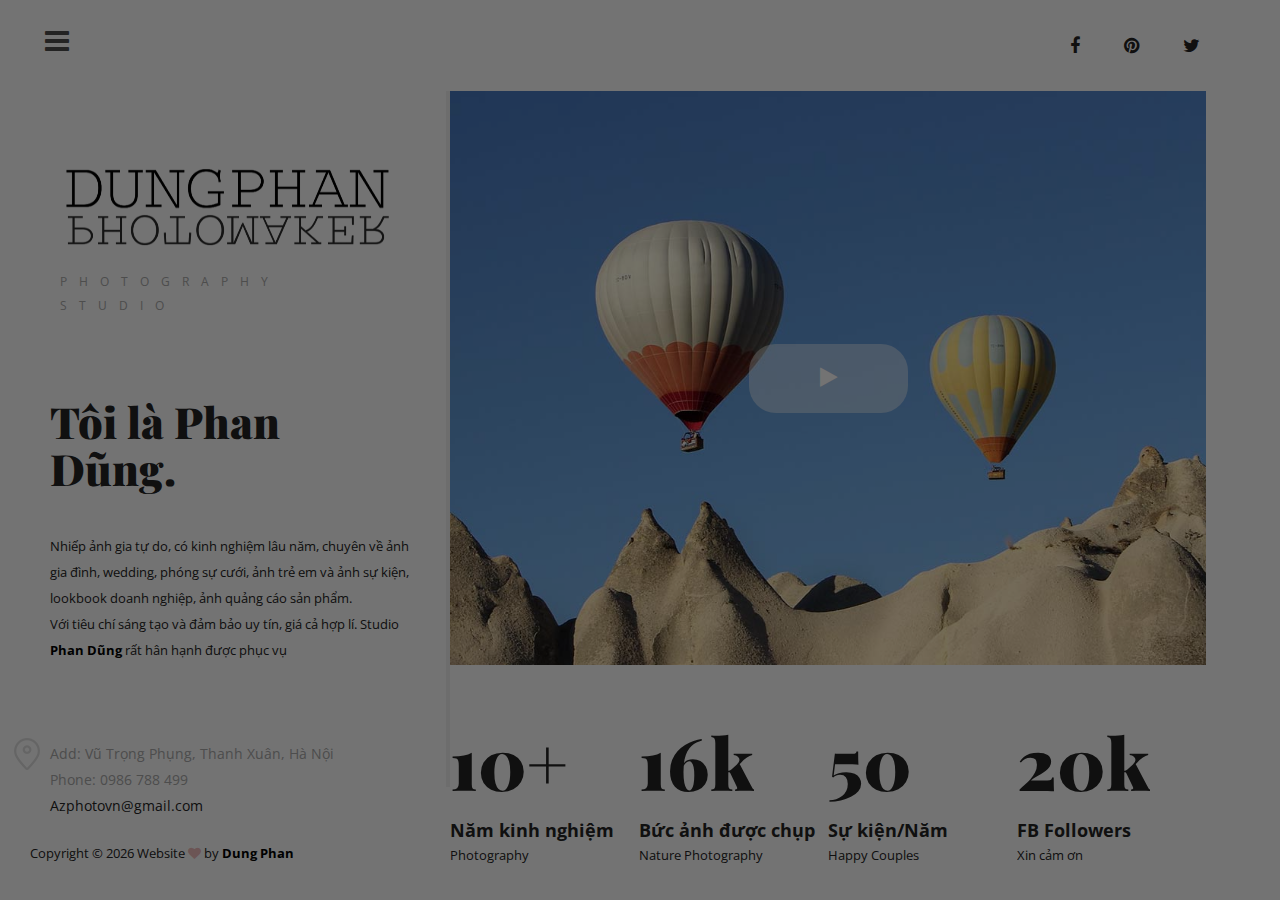
==== about.html @ d3dc82b0 "convert DungPhan WP to Static Web" ====
<!DOCTYPE html>
<html lang="zxx">

<head>
    <title>DUNG PHAN - PHOTOGRAPHY STUDIO</title>
    <meta charset="UTF-8">
    <meta name="description" content="Nissa Photography studio html template">
    <meta name="keywords" content="industry, html">
    <meta name="viewport" content="width=device-width, initial-scale=1.0">

    <!-- Favicon -->
    <link href="img/favicon.ico" rel="shortcut icon" />

    <!-- Google font -->
    <link href="https://fonts.googleapis.com/css?family=Open+Sans:300,300i,400,400i,600,600i,700,700i&display=swap" rel="stylesheet">
    <link href="https://fonts.googleapis.com/css?family=Playfair+Display:400,900&display=swap" rel="stylesheet">

    <!-- Stylesheets -->
    <link rel="stylesheet" href="css/bootstrap.min.css" />
    <link rel="stylesheet" href="css/font-awesome.min.css" />
    <link rel="stylesheet" href="css/magnific-popup.css" />
    <link rel="stylesheet" href="css/owl.carousel.min.css" />

    <!-- Main Stylesheets -->
    <link rel="stylesheet" href="css/style.css" />


    <!--[if lt IE 9]>
		<script src="https://oss.maxcdn.com/html5shiv/3.7.2/html5shiv.min.js"></script>
		<script src="https://oss.maxcdn.com/respond/1.4.2/respond.min.js"></script>
	<![endif]-->

</head>

<body>
    <!-- Page Preloder -->
    <div id="preloder">
        <div class="loader"></div>
    </div>

    <!-- Main section start -->
    <div class="main-site-warp">
        <div class="site-menu-warp">
            <div class="close-menu">x</div>
            <!-- Main menu -->
            <ul class="site-menu">
                <li><a href="index.html" class="active">Trang chủ</a></li>
                <li><a href="about.html">Giới thiệu</a></li>
                <li><a href="portfolio.html">Thư viện ảnh</a></li>
                <li><a href="blog.html">Blog</a></li>
                <li><a href="contact.html">Liên hệ</a></li>
                <!-- <li><a href="elements.html">Elements</a></li> -->
            </ul>
            <div class="menu-social">
                <a href="https://www.facebook.com/phandungphotography" target="_blank"><i class="fa fa-facebook"></i></a>
                <a href=""><i class="fa fa-pinterest"></i></a>
                <a href=""><i class="fa fa-twitter"></i></a>
                <!-- <a href=""><i class="fa fa-dribbble"></i></a> -->
                <!-- <a href=""><i class="fa fa-behance"></i></a> -->
            </div>
        </div>
        <header class="header-section">
            <div class="nav-switch">
                <i class="fa fa-bars"></i>
            </div>
            <div class="header-social">
                <a href="https://www.facebook.com/phandungphotography" target="_blank"><i class="fa fa-facebook"></i></a>
                <a href=""><i class="fa fa-pinterest"></i></a>
                <a href=""><i class="fa fa-twitter"></i></a>
                <!-- <a href=""><i class="fa fa-dribbble"></i></a> -->
                <!-- <a href=""><i class="fa fa-behance"></i></a> -->
            </div>
        </header>
        <div class="site-content-warp">
            <!-- Left Side section -->
            <div class="main-sidebar">
                <div class="mb-warp">
                    <a href="index.html" class="site-logo">
                        <!-- <h2>DŨNG</h2> -->
                        <img src="img/logo.png" alt="#">

                        <p>Photography Studio</p>
                    </a>
                    <div class="about-info">
                        <h2>Tôi là Phan Dũng.</h2>
                        <p>Nhiếp ảnh gia tự do, có kinh nghiệm lâu năm, chuyên về ảnh gia đình, wedding, phóng sự cưới, ảnh trẻ em và ảnh sự kiện, lookbook doanh nghiệp, ảnh quảng cáo sản phẩm. </br>Với tiêu chí sáng tạo và đảm bảo uy tín, giá cả hợp lí.
                            Studio
                            <a href="#"><strong style="color: black;">Phan Dũng</strong></a> rất hân hạnh được phục vụ </p>
                    </div>
                    <ul class="contact-info">
                        <li>Add: Vũ Trọng Phụng, Thanh Xuân, Hà Nội</li>
                        <li>Phone: 0986 788 499</li>
                        <li><a href="Azphotovn@gmail.com">Azphotovn@gmail.com</a></li>
                    </ul>
                    <a href="./portfolio.html" class="site-btn">Bộ sưu tập<img src="img/arrow-right.png" alt=""></a>
                </div>
            </div>
            <!-- Left Side section end -->
            <!-- Page start -->
            <div class="page-section about-page">
                <div class="about-section">
                    <div class="video-section set-bg" data-setbg="img/about-bg.jpg">
                        <a href="https://www.facebook.com/phandungphotography/videos/vb.100001572651744/2602571273138602/?type=3" class="video-play-btn video-popup"><i class="fa fa-play"></i></a>
                    </div>
                    <div class="row m-0 milestones">
                        <div class="col-lg-3 col-sm-6 p-0">
                            <div class="milestone">
                                <h2>10+</h2>
                                <div class="milestone-info">
                                    <h5>Năm kinh nghiệm</h5>
                                    <p>Photography</p>
                                </div>
                            </div>
                        </div>
                        <div class="col-lg-3 col-sm-6 p-0">
                            <div class="milestone">
                                <h2>16k</h2>
                                <div class="milestone-info">
                                    <h5>Bức ảnh được chụp</h5>
                                    <p>Nature Photography</p>
                                </div>
                            </div>
                        </div>
                        <div class="col-lg-3 col-sm-6 p-0">
                            <div class="milestone">
                                <h2>50</h2>
                                <div class="milestone-info">
                                    <h5>Sự kiện/Năm</h5>
                                    <p>Happy Couples</p>
                                </div>
                            </div>
                        </div>
                        <div class="col-lg-3 col-sm-6 p-0">
                            <div class="milestone">
                                <h2>20k</h2>
                                <div class="milestone-info">
                                    <h5>FB Followers</h5>
                                    <p>Xin cảm ơn</p>
                                </div>
                            </div>
                        </div>
                    </div>
                </div>
            </div>
            <!-- Page end -->
        </div>
        <div class="copyright">
            <p>
                <!-- Link back to Colorlib can't be removed. Template is licensed under CC BY 3.0. -->
                Copyright &copy;
                <script>
                    document.write(new Date().getFullYear());
                </script> Website <i class="fa fa-heart" aria-hidden="true"></i> by <a href="https://www.facebook.com/phandungphotography" target="_blank" style="color: black; text-decoration: none; font-weight: bold;">Dung Phan</a>
                <!-- Link back to Colorlib can't be removed. Template is licensed under CC BY 3.0. -->
            </p>
        </div>
    </div>
    <!-- Main section end -->

    <!--====== Javascripts & Jquery ======-->
    <script src="js/jquery-3.2.1.min.js"></script>
    <script src="js/bootstrap.min.js"></script>
    <script src="js/owl.carousel.min.js"></script>
    <script src="js/jquery.nicescroll.min.js"></script>
    <script src="js/circle-progress.min.js"></script>
    <script src="js/jquery.magnific-popup.min.js"></script>
    <script src="js/main.js"></script>

</body>

</html>
---- css/style.css ----
/* ==================================
-------------------------------------
  NISSA - PHOTOGRAPHY STUDIO TEMPLATE
  Version: 1.0
 ------------------------------------
 ====================================*/


/*----------------------------------------*/


/* Template default CSS
/*----------------------------------------*/

html,
body {
    height: 100%;
    font-family: "Open Sans", sans-serif;
    -webkit-font-smoothing: antialiased;
    /* font-smoothing: antialiased; */
}

h1,
h2,
h3,
h4,
h5,
h6 {
    margin: 0;
    color: #242424;
    font-weight: 700;
}

h1 {
    font-size: 70px;
}

h2 {
    font-size: 36px;
}

h3 {
    font-size: 30px;
}

h4 {
    font-size: 24px;
}

h5 {
    font-size: 18px;
}

h6 {
    font-size: 16px;
}

p {
    font-size: 13px;
    color: #242424;
    line-height: 2;
}

img {
    max-width: 100%;
}

input:focus,
select:focus,
button:focus,
textarea:focus {
    outline: none;
}

a:hover,
a:focus {
    text-decoration: none;
    outline: none;
}

ul,
ol {
    padding: 0;
    margin: 0;
}


/*---------------------
Helper CSS
 -----------------------*/

.section-title {
    text-align: center;
}

.section-title h2 {
    font-size: 36px;
}

.set-bg {
    background-repeat: no-repeat;
    background-size: cover;
    background-position: top center;
}

.spad {
    padding-top: 105px;
    padding-bottom: 105px;
}

.text-white h1,
.text-white h2,
.text-white h3,
.text-white h4,
.text-white h5,
.text-white h6,
.text-white p,
.text-white span,
.text-white li,
.text-white a {
    color: #fff;
}


/*---------------------
Commom elements
 -----------------------*/

.elements-section {
    padding-right: 30px;
    height: 100%;
}

.element {
    margin-bottom: 70px;
}

.element .el-title {
    margin-bottom: 40px;
}

.element .container {
    margin-left: -15px;
}


/* buttons */

.site-btn {
    display: inline-block;
    font-size: 14px;
    font-weight: 700;
    min-width: 167px;
    padding: 19px 35px;
    text-transform: uppercase;
    color: #242424;
    line-height: 1;
    cursor: pointer;
    text-align: center;
    border: 2px solid #e1e1e1;
    background: transparent;
}

.site-btn:hover {
    color: #242424;
}

.site-btn img {
    margin-left: 15px;
}

.site-btn.sb-solid {
    background: #242424;
    border-color: #242424;
    color: #fff;
}

.site-btn.sb-solid:hover {
    color: #fff;
}

.site-btn.sb-dark {
    border-color: #242424;
}


/* Preloder */

#preloder {
    position: fixed;
    width: 100%;
    height: 100%;
    top: 0;
    left: 0;
    z-index: 999999;
    background: #000;
}

.loader {
    width: 40px;
    height: 40px;
    position: absolute;
    top: 50%;
    left: 50%;
    margin-top: -13px;
    margin-left: -13px;
    border-radius: 60px;
    animation: loader 0.8s linear infinite;
    -webkit-animation: loader 0.8s linear infinite;
}

@keyframes loader {
    0% {
        -webkit-transform: rotate(0deg);
        transform: rotate(0deg);
        border: 4px solid #f44336;
        border-left-color: transparent;
    }
    50% {
        -webkit-transform: rotate(180deg);
        transform: rotate(180deg);
        border: 4px solid #673ab7;
        border-left-color: transparent;
    }
    100% {
        -webkit-transform: rotate(360deg);
        transform: rotate(360deg);
        border: 4px solid #f44336;
        border-left-color: transparent;
    }
}

@-webkit-keyframes loader {
    0% {
        -webkit-transform: rotate(0deg);
        border: 4px solid #f44336;
        border-left-color: transparent;
    }
    50% {
        -webkit-transform: rotate(180deg);
        border: 4px solid #673ab7;
        border-left-color: transparent;
    }
    100% {
        -webkit-transform: rotate(360deg);
        border: 4px solid #f44336;
        border-left-color: transparent;
    }
}


/* Accordion */

.accordion-area .panel {
    margin-bottom: 19px;
}

.accordion-area .panel-header.active .panel-link {
    color: #fff;
    background-color: #242424;
    border-color: #000;
}

.accordion-area .panel-header.active .panel-link.collapsed {
    color: #242424;
    background-color: transparent;
    border-color: #e1e1e1;
}

.accordion-area .panel-link:after {
    content: "";
    position: absolute;
    width: 20px;
    height: 10px;
    right: 19px;
    top: 50%;
    margin-top: -5px;
    margin-left: -4px;
    background-image: url("../img/arrow-down.png");
    background-repeat: no-repeat;
    -webkit-transform: rotate(0deg);
    transform: rotate(0deg);
    -webkit-transition: all 0.3s;
    transition: all 0.3s;
}

.accordion-area .panel-header.active .panel-link:after {
    -webkit-transform: rotate(180deg);
    transform: rotate(180deg);
}

.accordion-area .panel-header.active .panel-link.collapsed:after {
    -webkit-transform: rotate(0deg);
    transform: rotate(0deg);
}

.accordion-area .panel-link {
    text-align: left;
    background-color: transparent;
    position: relative;
    width: 100%;
    padding: 17px 40px;
    padding-left: 30px;
    font-size: 14px;
    text-transform: uppercase;
    color: #212121;
    font-weight: 700;
    line-height: 1.3;
    cursor: pointer;
    display: block;
    border: 2px solid #e1e1e1;
    -webkit-transition: all 0.4s ease-out 0s;
    transition: all 0.4s ease-out 0s;
}

.accordion-area .panel-body p {
    margin-bottom: 0;
    padding-top: 20px;
}

.accordion-area .panel-body {
    padding: 0 5px;
}


/* Tab */

.tab-element .nav-tabs {
    border-bottom: none;
    margin-bottom: 25px;
}

.tab-element .nav-item {
    margin-right: 10px;
    margin-bottom: 10px;
}

.tab-element .nav-tabs .nav-link {
    border: 2px solid #e1e1e1;
    text-align: left;
    background-color: transparent;
    border-radius: 0;
    position: relative;
    width: 100%;
    padding: 17px 30px;
    font-size: 14px;
    text-transform: uppercase;
    color: #323232;
    font-weight: 700;
    line-height: 1.3;
    cursor: pointer;
}

.tab-element .nav-tabs .nav-item:last-child {
    margin-right: 0;
}

.tab-element .nav-tabs .nav-link.active {
    background: #242424;
    color: #fff;
    border-color: #242424;
}

.tab-element .tab-pane p {
    margin-bottom: 0;
}


/* circle progress  */

.circle-item-warp {
    margin-bottom: 30px;
    overflow: hidden;
}

.circle-progress {
    float: left;
    margin-right: 10px;
}

.circle-progress canvas {
    -webkit-transform: rotate(90deg);
    transform: rotate(90deg);
}

.circle-progress .circle-warp {
    float: left;
    margin-right: 20px;
}

.circle-progress h2 {
    padding-bottom: 18px;
    overflow: hidden;
    font-size: 72px;
    font-family: "Playfair Display", serif;
    line-height: 1;
    font-weight: 900;
    position: relative;
}

.circle-progress h2 span {
    font-size: 40px;
    position: relative;
    top: -30px;
}

.circle-progress-text {
    padding-top: 15px;
}

.circle-progress-text h5 {
    font-weight: 700;
}

.circle-progress-text p {
    margin-bottom: 0;
    color: #828282;
}


/* Icons box  */

.icon-box {
    margin-bottom: 30px;
}

.icon-box .ib-head {
    overflow: hidden;
    display: block;
    margin-bottom: 20px;
}

.icon-box .ib-icon {
    float: left;
    width: 64px;
}

.icon-box h5 {
    padding-top: 5px;
    overflow: hidden;
}


/*------------------
Main Site warp
 ---------------------*/

.main-site-warp {
    height: 100%;
    width: 100%;
    position: relative;
}

.main-site-warp.push-side {
    overflow: hidden;
}

.main-site-warp.push-side .header-section {
    -webkit-transform: translateX(614px);
    transform: translateX(614px);
}

.main-site-warp.push-side .site-content-warp {
    -webkit-transform: translateX(614px);
    transform: translateX(614px);
}

.main-site-warp.push-side .site-menu-warp {
    left: 0;
}

.main-site-warp.push-side .nav-switch {
    opacity: 0;
    visibility: hidden;
}

body.push-side {
    overflow: hidden;
}

body.push-side .nicescroll-rails.nicescroll-rails-hr,
body.push-side #ascrail2000-hr {
    -webkit-transform: translateX(614px);
    transform: translateX(614px);
    -webkit-transition: all 0.4s;
    transition: all 0.4s;
}

.site-menu-warp {
    position: fixed;
    width: 614px;
    height: 100%;
    left: -620px;
    top: 0;
    background: #242424;
    overflow-y: auto;
    z-index: 9999;
    -webkit-transition: all 0.4s;
    transition: all 0.4s;
}

.close-menu {
    font-size: 30px;
    color: #fff;
    margin-left: 48px;
    padding-top: 32px;
    cursor: pointer;
}

.site-menu {
    list-style: none;
    padding-left: 185px;
    padding-top: 160px;
}

.site-menu li {
    display: block;
}

.site-menu li a {
    display: block;
    font-size: 30px;
    color: #fff;
    padding-bottom: 5px;
    margin-bottom: 20px;
    position: relative;
}

.site-menu li a:after {
    position: absolute;
    content: "";
    width: 0;
    height: 3px;
    left: 0;
    bottom: 0;
    background: #fff;
    -webkit-transition: 0.3s;
    transition: 0.3s;
}

.site-menu li a:hover:after,
.site-menu li a.active:after {
    width: 30px;
}

.menu-social {
    padding-left: 185px;
    padding-top: 50px;
}

.menu-social a {
    display: inline-block;
    color: #fff;
    font-size: 18px;
    margin-right: 30px;
    padding: 5px;
    margin-bottom: 20px;
}


/* Header section */

.header-section {
    position: absolute;
    width: 100%;
    top: 0;
    left: 0;
    overflow: hidden;
    padding: 27px 45px;
    z-index: 999;
    background: #fff;
    -webkit-transform: translateX(0);
    transform: translateX(0);
    -webkit-transition: all 0.4s;
    transition: all 0.4s;
}

.nav-switch {
    float: left;
    font-size: 28px;
    color: #4e4e4e;
    line-height: 0;
    cursor: pointer;
    opacity: 1;
    -webkit-transition: all 0.4s;
    transition: all 0.4s;
}

.header-social {
    float: right;
}

.header-social a {
    display: inline-block;
    color: #242424;
    font-size: 18px;
    margin-right: 30px;
    padding: 5px;
}

.site-content-warp {
    position: relative;
    height: 100%;
    padding-top: 91px;
    padding-left: 614px;
    -webkit-transform: translateX(0);
    transform: translateX(0);
    -webkit-transition: all 0.4s;
    transition: all 0.4s;
}


/* Left Side section */

.main-sidebar {
    position: absolute;
    width: 614px;
    height: 100%;
    left: 0;
    top: 0;
    z-index: 99;
}

.main-sidebar .mb-warp {
    padding: 151px 95px 100px 145px;
}

.site-logo {
    display: block;
    margin-bottom: 80px;
}

.site-logo h2 {
    font-size: 100px;
    line-height: 100px;
    text-transform: uppercase;
    font-weight: 400;
    letter-spacing: 18px;
}

.site-logo p {
    font-size: 12px;
    text-transform: uppercase;
    color: #aaaaaa;
    letter-spacing: 12px;
    padding-left: 10px;
    margin-bottom: 0;
}

.about-info {
    margin-bottom: 80px;
}

.about-info h2 {
    font-weight: 900;
    font-size: 43px;
    margin-bottom: 40px;
    line-height: 1.1;
    font-family: "Playfair Display", serif;
}

.site-logo img {
    height: 200px;
    margin-left: -5px;
    margin-bottom: -40px;
}

.contact-info {
    list-style: none;
    margin-bottom: 65px;
    position: relative;
}

.contact-info:after {
    position: absolute;
    content: "";
    width: 26px;
    height: 32px;
    left: -36px;
    top: -5px;
    background: url("../img/icons/place.png") no-repeat;
}

.contact-info li {
    font-size: 14px;
    color: #aaaaaa;
    margin-bottom: 5px;
}

.contact-info li a {
    color: #242424;
}

.copyright {
    font-size: 13px;
    color: rgba(130, 130, 130, 0.29);
    position: fixed;
    height: 80px;
    width: 614px;
    left: 0;
    bottom: 0;
    background: #fff;
    padding-left: 145px;
    padding-top: 20px;
}

.copyright a {
    color: rgba(130, 130, 130, 0.29);
    text-decoration: underline;
}

.copyright i {
    color: rgba(204, 17, 17, 0.29);
}


/*------------------
Hero section
 ---------------------*/

.hero-track {
    padding-bottom: 50px;
    overflow: hidden;
}

.hs-item {
    height: 750px;
    float: left;
    margin-right: 50px;
    position: relative;
}

.hs-item:last-child {
    margin-right: 0;
}

.hs-item .hs-info {
    position: absolute;
    left: 0;
    bottom: 0;
    width: 221px;
    padding: 44px 0 10px 0;
    background: #fff;
    z-index: 1;
}

.hs-item .hs-info p {
    margin-bottom: 5px;
}

.nicescroll-rails.nicescroll-rails-hr,
#ascrail2000-hr {
    max-width: calc(100% - 717px);
    overflow: hidden;
}


/* --------------
 =================
Other pages
 =================
 -----------------*/

.page-section {
    height: 100%;
}


/* ----------------
About Page
 ---------------------*/

.about-section {
    height: 100%;
    padding-right: 74px;
}

.video-section {
    height: calc(100% - 235px);
    margin-bottom: 30px;
    display: -webkit-box;
    display: -ms-flexbox;
    display: flex;
    -webkit-box-align: center;
    -ms-flex-align: center;
    align-items: center;
    -webkit-box-pack: center;
    -ms-flex-pack: center;
    justify-content: center;
}

.video-play-btn {
    display: block;
    width: 159px;
    height: 69px;
    text-align: center;
    padding-top: 16px;
    font-size: 22px;
    color: #fff;
    border-radius: 27px;
    background: rgba(255, 255, 255, 0.43);
}

.video-play-btn:hover {
    color: #fff;
}

.milestones {
    padding-top: 30px;
}

.milestone {
    margin-bottom: 30px;
}

.milestone h2 {
    font-family: "Playfair Display", serif;
    font-weight: 900;
    font-size: 72px;
    float: left;
    margin-right: 15px;
    line-height: 1;
}

.milestone .milestone-info {
    overflow: hidden;
    padding-top: 23px;
}

.milestone .milestone-info h5 {
    font-weight: 700;
}

.milestone .milestone-info p {
    margin-bottom: 0;
}


/* ----------------
Blog page
 ---------------------*/

.blog-page {
    padding-right: 70px;
}

.blog-posts {
    height: 100%;
}

.blog-post-item {
    margin-bottom: 20px;
}

.blog-post-item:last-child {
    margin-bottom: 80px;
}

.blog-thumb {
    height: 566px;
}

.post-date {
    background: #fff;
    width: 138px;
    height: 84px;
    padding-top: 5px;
    padding-left: 10px;
    overflow: hidden;
}

.post-date h3 {
    float: left;
    font-family: "Playfair Display", serif;
    font-weight: 900;
    font-size: 48px;
    margin-right: 15px;
}

.post-date p {
    padding-top: 17px;
    line-height: 1.4;
}

.blog-content {
    width: calc(100% - 138px);
    background: #fff;
    padding: 55px 58px;
    margin-top: -133px;
    margin-left: 62px;
}

.blog-content h2 a {
    color: #242424;
}

.blog-metas {
    padding-top: 15px;
    margin-bottom: 30px;
}

.blog-metas .blog-meta {
    display: inline-block;
    position: relative;
    font-size: 13px;
    padding-right: 20px;
    margin-right: 22px;
    margin-bottom: 10px;
}

.blog-metas .blog-meta:after {
    position: absolute;
    content: "|";
    font-size: 13px;
    color: #828282;
    right: 0;
    top: 0;
}

.blog-metas .blog-meta:last-child {
    padding-right: 0;
    margin-right: 0;
}

.blog-metas .blog-meta:last-child:after {
    display: none;
}

.blog-comments {
    padding-top: 60px;
}

.blog-comments h4 {
    margin-bottom: 40px;
}

.comments-list {
    list-style: none;
}

.comments-list li {
    display: block;
    margin-bottom: 43px;
}

.comments-list .blog-avator {
    float: left;
    margin-right: 44px;
}

.comments-list .blog-avator img {
    width: 67px;
    height: 67px;
    border-radius: 50%;
}

.comments-list .comment-text {
    overflow: hidden;
}

.comments-list .comment-text h6 {
    font-weight: 600;
}

.comments-list .comment-text span {
    font-size: 13px;
    color: #828282;
}

.comments-list .comment-text p {
    padding-top: 10px;
    margin-bottom: 10px;
}

.comments-list .comment-text a {
    font-size: 13px;
    color: #242424;
    text-decoration: underline;
}


/* ----------------
Portfolio page
 ---------------------*/

.portfolio-section {
    padding-right: 30px;
    margin-left: -3px;
    height: 100%;
}

.portfolio-item {
    position: relative;
    padding: 0 3px;
    margin-bottom: 41px;
}

.portfolio-item img {
    min-width: 100%;
}

.portfolio-item .pi-info {
    position: absolute;
    left: 0;
    bottom: 0;
    width: 221px;
    padding: 44px 0 10px 0;
    background: #fff;
    z-index: 1;
}

.portfolio-item .pi-info p {
    margin-bottom: 5px;
}

.portfolio-item .pi-info img {
    min-width: auto;
}


/* ----------------
Contact page
 -------------------*/

.contact-section {
    height: 100%;
    padding-right: 70px;
}

.contact-section .row {
    height: 100%;
}

.map {
    height: calc(100% - 60px);
    background: #ddd;
    position: relative;
}

.map iframe {
    position: absolute;
    width: 100%;
    height: 100%;
    left: 0;
    top: 0;
}

.contact-text-warp {
    padding-left: 15px;
}

.contact-text {
    max-width: 570px;
    margin-bottom: 50px;
    padding-top: 80px;
}

.contact-text h2 {
    margin-bottom: 20px;
}

.contact-form {
    padding-bottom: 50px;
}

.contact-form input,
.contact-form textarea {
    width: 100%;
    height: 56px;
    padding: 0 22px;
    margin-bottom: 30px;
    font-size: 14px;
    font-style: italic;
    border: 2px solid #e1e1e1;
}

.contact-form textarea {
    height: 159px;
    padding: 20px 22px 10px;
    resize: none;
    margin-bottom: 45px;
}


/* ----------------
Responsive
 ---------------------*/

@media only screen and (min-width: 1200px) and (max-width: 1400px) {
    .main-sidebar,
    .copyright {
        width: 450px;
    }
    .copyright {
        padding-left: 30px;
    }
    .site-content-warp {
        padding-left: 450px;
    }
    .main-sidebar .mb-warp {
        padding: 110px 40px 91px 50px;
    }
    .portfolio-item .pi-info {
        padding: 15px 0 10px 0;
    }
    .milestone h2,
    .circle-progress {
        float: none;
    }
    .nicescroll-rails.nicescroll-rails-hr,
    #ascrail2000-hr {
        max-width: calc(100% - 550px);
    }
}


/* Medium screen : 992px. */

@media only screen and (min-width: 992px) and (max-width: 1199px) {
    .main-sidebar,
    .copyright {
        width: 350px;
    }
    .copyright {
        padding-left: 30px;
    }
    .site-logo h2 {
        font-size: 70px;
        line-height: 70px;
    }
    .site-logo p {
        font-size: 10px;
        letter-spacing: 8px;
        padding-left: 9px;
    }
    .site-content-warp {
        padding-left: 350px;
    }
    .main-sidebar .mb-warp {
        padding: 110px 30px 91px 50px;
    }
    .about-info h2 {
        font-size: 36px;
    }
    .portfolio-section {
        padding-bottom: 80px;
        padding-left: 1px;
    }
    .portfolio-item .pi-info {
        padding: 15px 0 10px 0;
    }
    .milestone h2 {
        float: none;
    }
    .map {
        height: 600px;
    }
    .elements-section {
        padding-right: 15px;
    }
    .nicescroll-rails.nicescroll-rails-hr,
    #ascrail2000-hr {
        max-width: calc(100% - 450px);
    }
}


/* Tablet :768px. */

@media only screen and (min-width: 768px) and (max-width: 991px) {
    .site-content-warp {
        padding-left: 0;
        height: auto;
    }
    .site-menu {
        padding-top: 80px;
    }
    .site-logo img {
        margin-left: -27px;
        height: 250px;
        margin-top: -190px;
    }
    .main-sidebar {
        position: relative;
        width: 100%;
        height: auto;
    }
    .video-section {
        height: 400px;
    }
    .about-section,
    .blog-page,
    .portfolio-section,
    .contact-section,
    .elements-section {
        padding: 0 15px;
        margin: 0;
    }
    .blog-post-item:last-child {
        margin-bottom: 0;
    }
    .contact-text-warp {
        padding-left: 0;
    }
    .map {
        height: 600px;
    }
    .copyright {
        position: relative;
        left: 0;
        bottom: 0;
        padding: 60px 15px 50px;
        text-align: center;
        width: 100%;
    }
    .nicescroll-rails.nicescroll-rails-hr,
    #ascrail2000-hr {
        max-width: calc(100% - 50px);
    }
}


/* Large Mobile :480px. */

@media only screen and (max-width: 767px) {
    .site-content-warp {
        padding-left: 0;
        height: auto;
    }
    .site-logo {
        margin-bottom: 50px;
    }
    .site-logo h2 {
        font-size: 70px;
        line-height: 70px;
    }
    .site-logo img {
        margin-left: -20px;
        margin-top: -150px;
    }
    .site-logo p {
        font-size: 10px;
        letter-spacing: 8px;
        padding-left: 9px;
    }
    .site-menu-warp {
        width: 100%;
        height: 100%;
        left: -100%;
    }
    .site-menu {
        padding: 40px 15px;
        max-width: 400px;
        margin: 0 auto;
    }
    .site-menu li a {
        font-size: 25px;
        margin-bottom: 10px;
    }
    .menu-social {
        padding: 0 15px;
        max-width: 400px;
        margin: 0 auto;
    }
    .main-sidebar {
        position: relative;
        width: 100%;
        height: auto;
    }
    .main-sidebar .mb-warp {
        padding: 100px 15px;
        padding-left: 50px;
        max-width: 420px;
        margin: 0 auto;
    }
    .hs-item {
        width: 100%;
        height: 600px;
    }
    .hs-item .hs-info {
        padding-left: 15px;
    }
    .hs-item .hs-info img {
        width: auto;
    }
    .video-section {
        height: 400px;
    }
    .about-section,
    .blog-page,
    .portfolio-section,
    .contact-section,
    .elements-section {
        padding: 0 15px;
        margin: 0;
    }
    .blog-post-item:last-child {
        margin-bottom: 0;
    }
    .contact-text-warp {
        padding-left: 0;
    }
    .map {
        height: 600px;
    }
    .copyright {
        position: relative;
        left: 0;
        bottom: 0;
        padding: 60px 15px 50px;
        text-align: center;
        width: 100%;
    }
    .nicescroll-rails.nicescroll-rails-hr,
    #ascrail2000-hr {
        max-width: calc(100% - 50px);
    }
    .blog-content {
        width: calc(100% - 30px);
        margin-left: 15px;
    }
    .hero-track .owl-nav {
        padding-top: 30px;
        text-align: center;
    }
    .hero-track .owl-nav button.owl-next,
    .hero-track .owl-nav button.owl-prev {
        width: 30px;
        height: 30px;
        color: #fff;
        text-align: center;
        border-radius: 50%;
        background: #242424;
        margin: 0 5px;
    }
}


/* Small Mobile :320px. */

@media only screen and (max-width: 479px) {
    .site-logo {
        margin-bottom: 50px;
    }
    .site-logo h2 {
        font-size: 60px;
        line-height: 70px;
    }
    .site-logo p {
        font-size: 10px;
        letter-spacing: 7px;
        padding-left: 9px;
    }
    .header-social {
        display: none;
    }
    .site-menu li a {
        font-size: 18px;
        margin-bottom: 5px;
    }
    .about-info h2 {
        font-size: 34px;
    }
    .blog-content {
        width: calc(100% - 10px);
        margin-left: 5px;
        padding: 40px 15px;
    }
    .comments-list .blog-avator {
        float: none;
        margin-bottom: 30px;
    }
    .portfolio-item .pi-info {
        width: 170px;
        padding: 15px 0 5px 0;
    }
    .menu-social a {
        margin-right: 15px;
    }
}
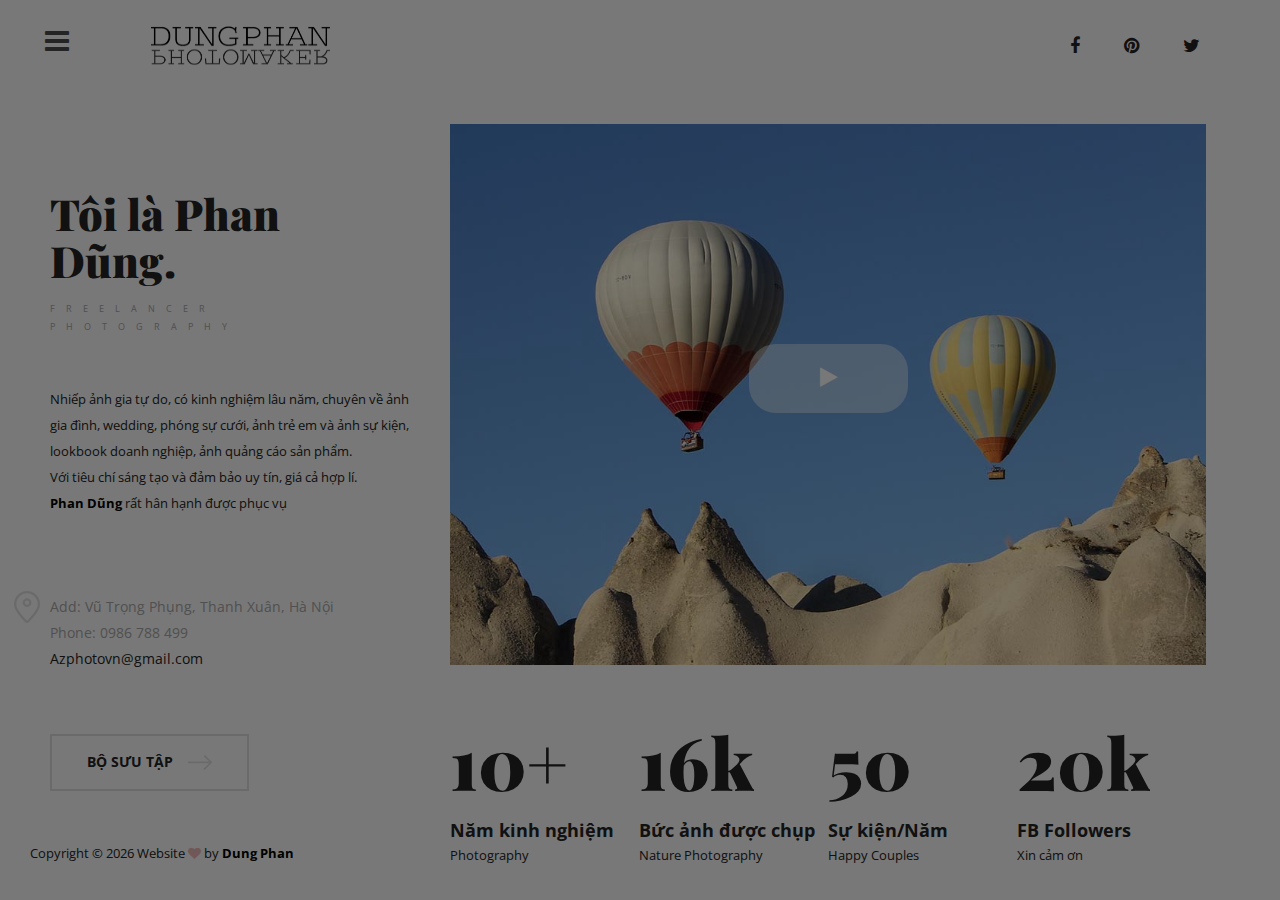
==== commit db5acf3b: "update gallery" ====
--- a/about.html
+++ b/about.html
@@ -63,6 +63,11 @@
             <div class="nav-switch">
                 <i class="fa fa-bars"></i>
             </div>
+            <a href="/index.html">
+                <img class="logo" src="img/logo.png" alt="#">
+
+            </a>
+
             <div class="header-social">
                 <a href="https://www.facebook.com/phandungphotography" target="_blank"><i class="fa fa-facebook"></i></a>
                 <a href=""><i class="fa fa-pinterest"></i></a>
@@ -77,14 +82,15 @@
                 <div class="mb-warp">
                     <a href="index.html" class="site-logo">
                         <!-- <h2>DŨNG</h2> -->
-                        <img src="img/logo.png" alt="#">
 
-                        <p>Photography Studio</p>
+                        
                     </a>
                     <div class="about-info">
                         <h2>Tôi là Phan Dũng.</h2>
+                        <p class="des">Freelancer Photography</p>
+
                         <p>Nhiếp ảnh gia tự do, có kinh nghiệm lâu năm, chuyên về ảnh gia đình, wedding, phóng sự cưới, ảnh trẻ em và ảnh sự kiện, lookbook doanh nghiệp, ảnh quảng cáo sản phẩm. </br>Với tiêu chí sáng tạo và đảm bảo uy tín, giá cả hợp lí.
-                            Studio
+                        </br>
                             <a href="#"><strong style="color: black;">Phan Dũng</strong></a> rất hân hạnh được phục vụ </p>
                     </div>
                     <ul class="contact-info">
--- a/css/style.css
+++ b/css/style.css
@@ -5,9 +5,7 @@
  ------------------------------------
  ====================================*/
 
-
 /*----------------------------------------*/
-
 
 /* Template default CSS
 /*----------------------------------------*/
@@ -83,7 +81,6 @@
     padding: 0;
     margin: 0;
 }
-
 
 /*---------------------
 Helper CSS
@@ -121,7 +118,6 @@
     color: #fff;
 }
 
-
 /*---------------------
 Commom elements
  -----------------------*/
@@ -142,7 +138,6 @@
 .element .container {
     margin-left: -15px;
 }
-
 
 /* buttons */
 
@@ -183,7 +178,6 @@
     border-color: #242424;
 }
 
-
 /* Preloder */
 
 #preloder {
@@ -247,7 +241,6 @@
         border-left-color: transparent;
     }
 }
-
 
 /* Accordion */
 
@@ -322,7 +315,6 @@
     padding: 0 5px;
 }
 
-
 /* Tab */
 
 .tab-element .nav-tabs {
@@ -365,7 +357,6 @@
     margin-bottom: 0;
 }
 
-
 /* circle progress  */
 
 .circle-item-warp {
@@ -417,7 +408,6 @@
     color: #828282;
 }
 
-
 /* Icons box  */
 
 .icon-box {
@@ -439,7 +429,6 @@
     padding-top: 5px;
     overflow: hidden;
 }
-
 
 /*------------------
 Main Site warp
@@ -556,7 +545,6 @@
     padding: 5px;
     margin-bottom: 20px;
 }
-
 
 /* Header section */
 
@@ -575,6 +563,13 @@
     transition: all 0.4s;
 }
 
+.header-section .logo {
+    width: 200px;
+    height: 100px;
+    margin-left: 70px;
+    margin-top: -30px;
+}
+
 .nav-switch {
     float: left;
     font-size: 28px;
@@ -609,7 +604,6 @@
     transition: all 0.4s;
 }
 
-
 /* Left Side section */
 
 .main-sidebar {
@@ -638,13 +632,14 @@
     letter-spacing: 18px;
 }
 
-.site-logo p {
-    font-size: 12px;
+.about-info .des {
+    font-size: 9px;
     text-transform: uppercase;
     color: #aaaaaa;
-    letter-spacing: 12px;
-    padding-left: 10px;
-    margin-bottom: 0;
+    letter-spacing: 11px;
+    /* padding-left: 4px; */
+    margin-top: -25px;
+    margin-bottom: 50px;
 }
 
 .about-info {
@@ -660,9 +655,15 @@
 }
 
 .site-logo img {
-    height: 200px;
-    margin-left: -5px;
-    margin-bottom: -40px;
+    height: 100px;
+    width: 200px;
+    margin-left: 5px;
+    transform: translate(-50px, -100px);
+    z-index: 1000;
+    /* margin-top: ; */
+
+    /* position: relative; */
+    /* margin-bottom: -40px; */
 }
 
 .contact-info {
@@ -713,7 +714,6 @@
     color: rgba(204, 17, 17, 0.29);
 }
 
-
 /*------------------
 Hero section
  ---------------------*/
@@ -754,7 +754,6 @@
     overflow: hidden;
 }
 
-
 /* --------------
  =================
 Other pages
@@ -764,7 +763,6 @@
 .page-section {
     height: 100%;
 }
-
 
 /* ----------------
 About Page
@@ -835,7 +833,6 @@
     margin-bottom: 0;
 }
 
-
 /* ----------------
 Blog page
  ---------------------*/
@@ -977,7 +974,6 @@
     color: #242424;
     text-decoration: underline;
 }
-
 
 /* ----------------
 Portfolio page
@@ -1016,7 +1012,6 @@
 .portfolio-item .pi-info img {
     min-width: auto;
 }
-
 
 /* ----------------
 Contact page
@@ -1081,7 +1076,6 @@
     margin-bottom: 45px;
 }
 
-
 /* ----------------
 Responsive
  ---------------------*/
@@ -1113,10 +1107,16 @@
     }
 }
 
-
 /* Medium screen : 992px. */
 
 @media only screen and (min-width: 992px) and (max-width: 1199px) {
+    .header-section .logo {
+        width: 100px;
+        height: 100px;
+        /* margin-left: 50px;
+        margin-top: -30px; */
+    }
+
     .main-sidebar,
     .copyright {
         width: 350px;
@@ -1164,10 +1164,17 @@
     }
 }
 
-
 /* Tablet :768px. */
 
 @media only screen and (min-width: 768px) and (max-width: 991px) {
+    .header-section .logo {
+        width: 200px;
+        height: 100px;
+    }
+    .mb-warp {
+        margin-top: -150px;
+    }
+
     .site-content-warp {
         padding-left: 0;
         height: auto;
@@ -1219,10 +1226,16 @@
     }
 }
 
-
 /* Large Mobile :480px. */
 
 @media only screen and (max-width: 767px) {
+    .header-section .logo {
+        width: 200px;
+        height: 100px;
+        /* margin-left: 70px;
+        margin-top: -30px; */
+    }
+
     .site-content-warp {
         padding-left: 0;
         height: auto;
@@ -1335,10 +1348,24 @@
     }
 }
 
-
 /* Small Mobile :320px. */
 
 @media only screen and (max-width: 479px) {
+    .header-section .logo {
+        width: 150px;
+        height: 80px;
+        transform: translate(-40px, 6px);
+        /* margin-left: 70px;
+        margin-top: -30px; */
+    }
+    .mb-warp {
+        transform: translate(0, -100px);
+    }
+
+    .about-info .des {
+        font-size: 7px;
+        letter-spacing: 9px;
+    }
     .site-logo {
         margin-bottom: 50px;
     }
@@ -1377,4 +1404,4 @@
     .menu-social a {
         margin-right: 15px;
     }
-}+}
